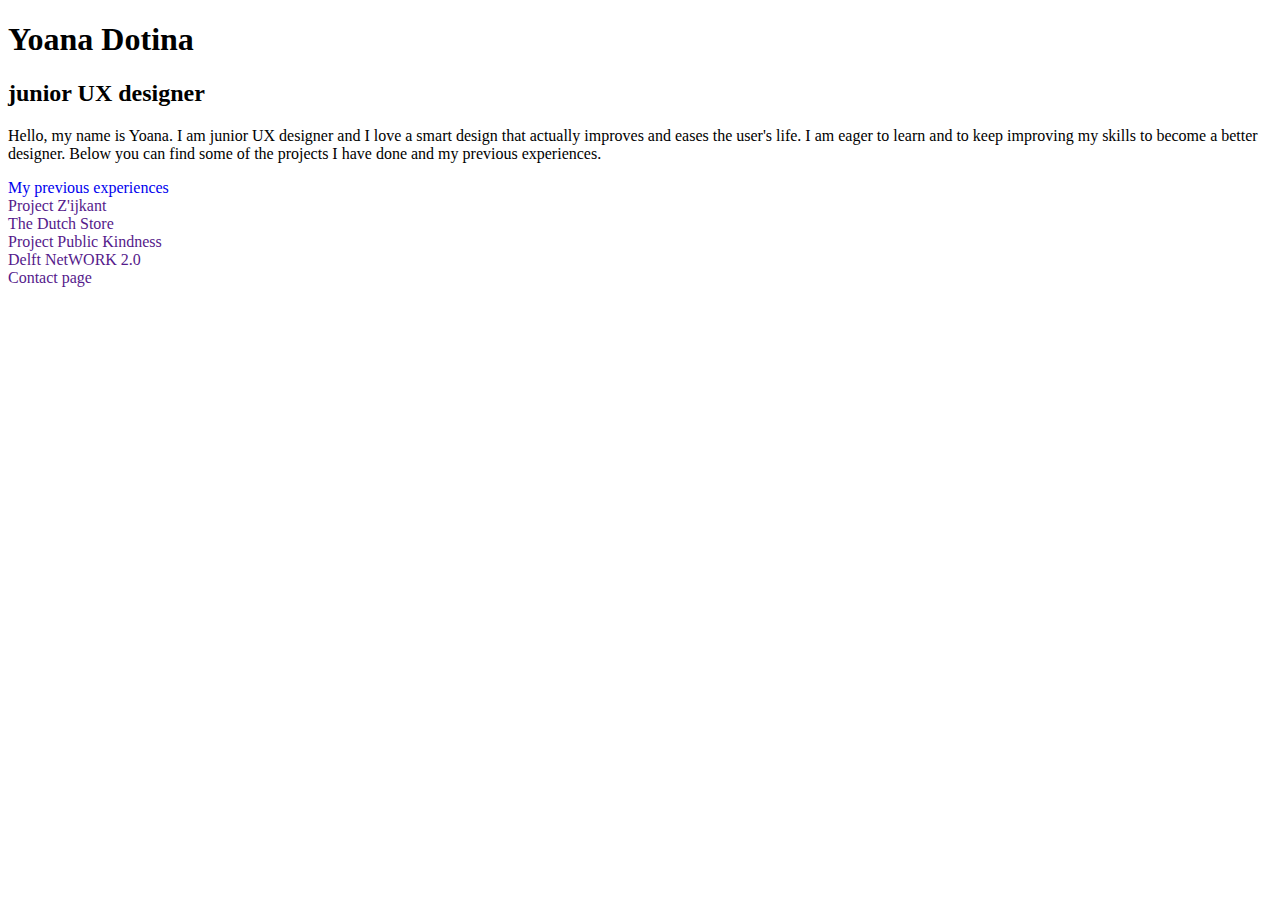
==== index.html @ 70673813 "Remove unnecessary style tag" ====
<!DOCTYPE html>
<html lang="en">

<head>
	<link rel="stylesheet" href="styles.css">
	<title>Yoana Dotina</title>
</head>

<body>
    <div class="introduction">
        <h1>Yoana Dotina</h1>

        <h2>junior UX designer</h2>

    </div>

    <div class="aboutme">
        <p>Hello, my name is Yoana. I am junior UX designer and I love a smart design that actually improves and eases the user's life. I am eager to learn and to keep improving my skills to become a better designer. Below you can find some of the projects I have done and my previous experiences.  </p>
    </div>

    <a style="text-decoration:none" href="https://yoanadotina.github.io/YoanaDotina/" target="_blank">
        <div class="cv">
            <p1>My previous experiences</p1>
        </div>
    </a>

    <a style="text-decoration:none" href="" target="_blank">
        <div class="cv">
            <p1>Project Z'ijkant</p1>
        </div>
    </a>

    <a style="text-decoration:none" href="" target="_blank">
        <div class="cv">
            <p1>The Dutch Store</p1>
        </div>
    </a>

    <a style="text-decoration:none" href="" target="_blank">
        <div class="cv">
            <p1>Project Public Kindness</p1>
        </div>
    </a>

    <a style="text-decoration:none" href="" target="_blank">
        <div class="cv">
            <p1>Delft NetWORK 2.0</p1>
        </div>
    </a>

    <a style="text-decoration:none" href="" target="_blank">
        <div class="cv">
            <p1>Contact page</p1>
        </div>
    </a>

</body>
</html>
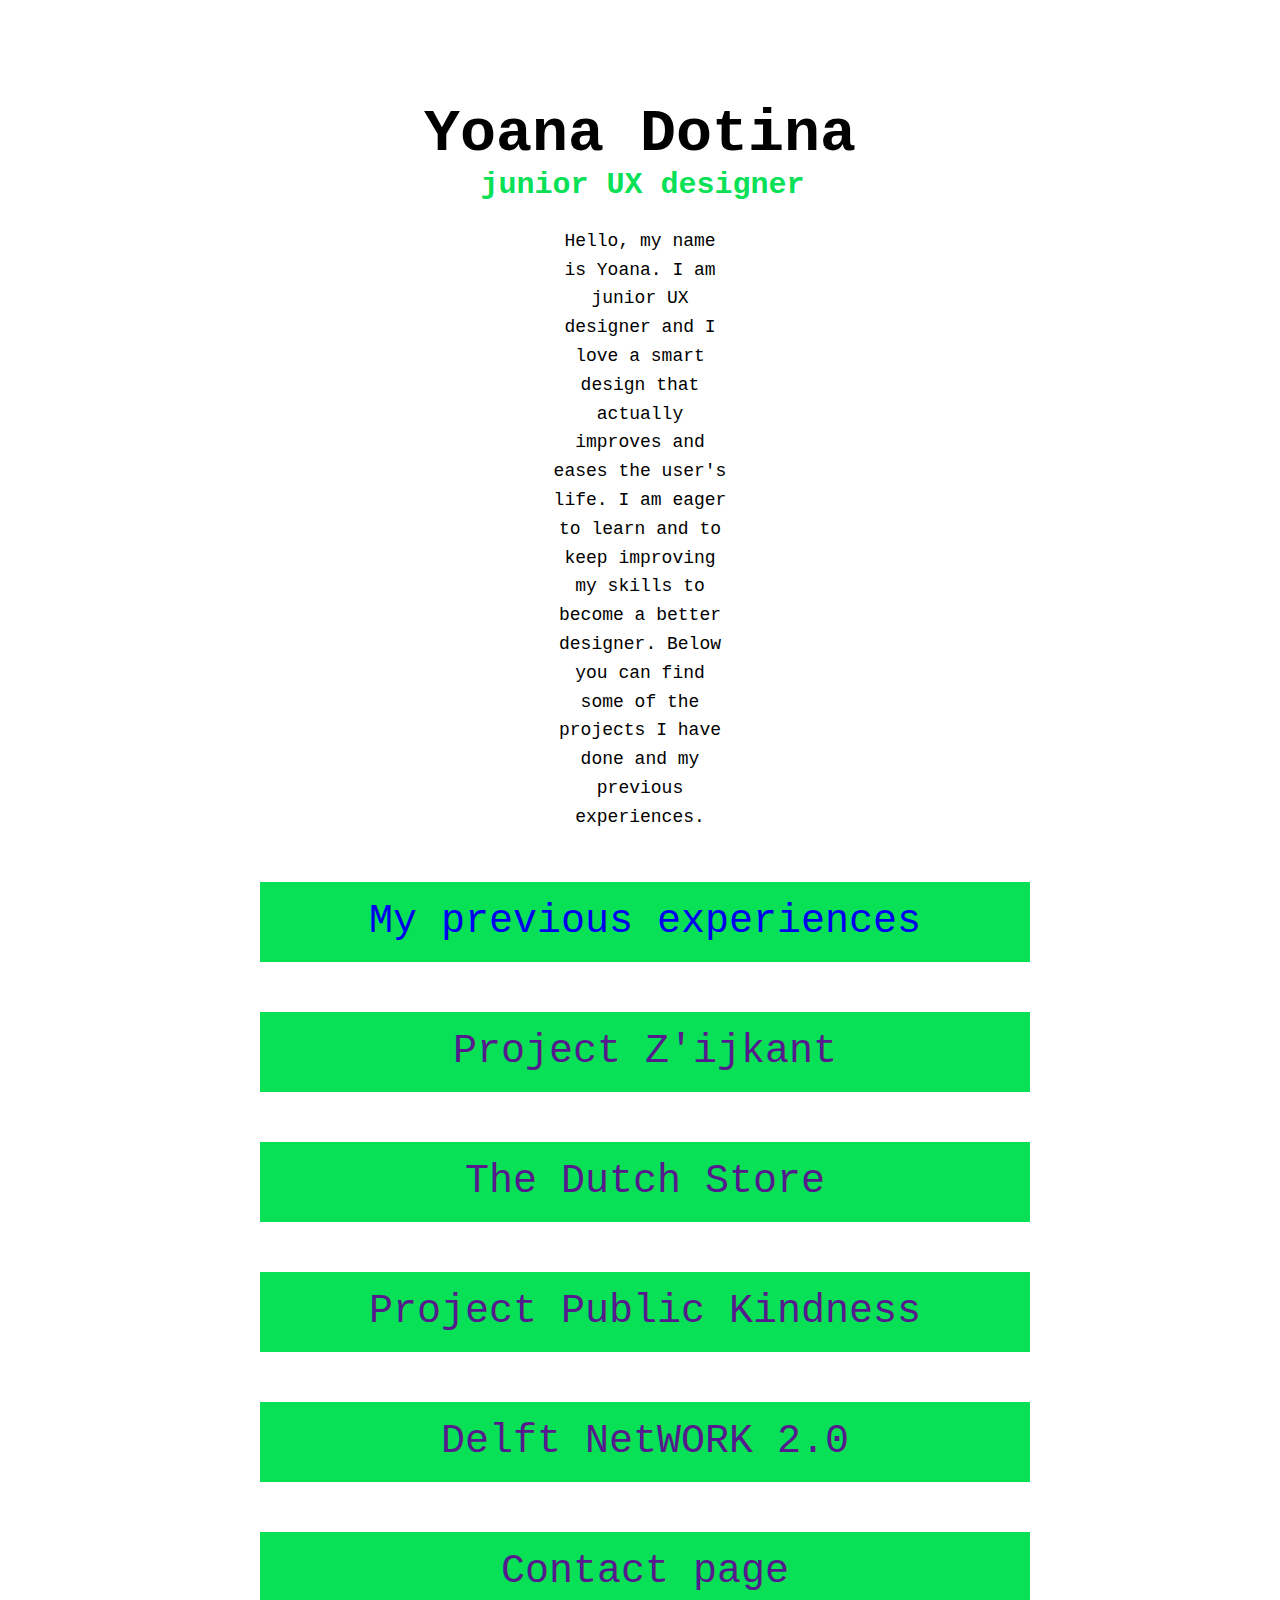
==== commit 3e6bb056: "Add new file" ====
--- a/index.html
+++ b/index.html
@@ -5,6 +5,12 @@
 	<link rel="stylesheet" href="styles.css">
 	<title>Yoana Dotina</title>
 </head>
+
+<style>
+    section {
+        display: block;
+    }
+</style>
 
 <body>
     <div class="introduction">
@@ -55,4 +61,4 @@
     </a>
 
 </body>
-</html>
+</html>--- a/styles.css
+++ b/styles.css
@@ -0,0 +1,58 @@
+body {
+            background-color: #FFFFFF;
+            margin-left: 250px;
+            margin-top: 100px;
+            margin-right: 250px;
+            margin-bottom: 100px; 
+}
+
+h1 {
+    text-align-last: center;
+            font-size: 60px;
+            color: #000;
+            margin-bottom: 0px;
+            font-family: Monaco, monospace;
+}
+
+h2 {
+    text-align-last: center;
+            font-size: 30px;
+            color: #08E055;
+            margin-top: 0px;
+            margin-left: 5px;
+            font-family: Monaco, monospace;
+}
+
+h3 {
+    font-size: 30px;
+    font-family: Monaco, monospace;
+    text-align: center;
+}
+
+.aboutme {
+    text-align:center;
+    font-family: Monaco, monospace;
+    font-size: 18px;
+    line-height: 1.6;
+    margin-left: 300px; 
+    margin-right: 300px; 
+
+}
+
+.cv {
+    background-color: #08E055;
+    margin-left: 10px;
+    margin-top: 50px;
+    height: 80px;
+    line-height: 80px;
+    text-align: center;
+}
+
+.cv:hover {
+    background-color:#11823a;
+}
+
+p1 {
+    font-family: Monaco, monospace;
+    font-size: 40px;   
+}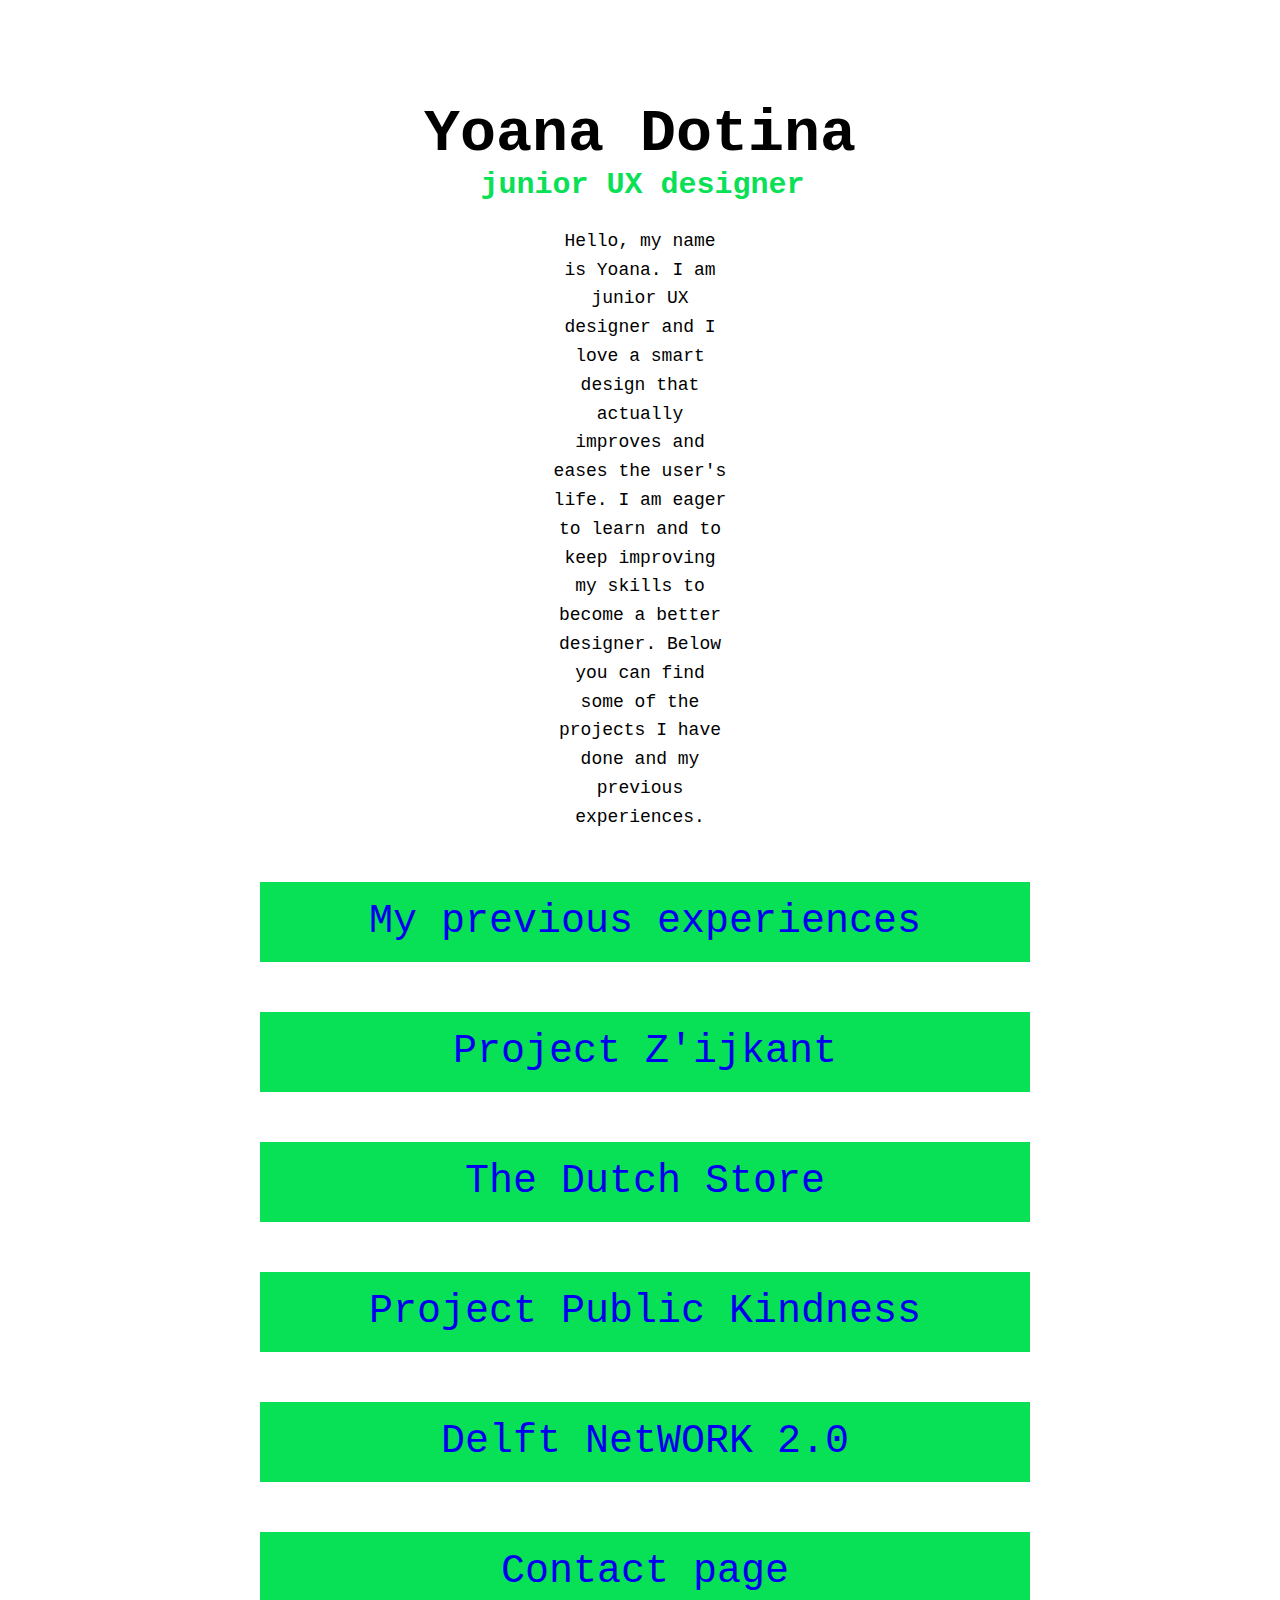
==== commit 5c14b19b: "Add pages and their links" ====
--- a/index.html
+++ b/index.html
@@ -24,37 +24,37 @@
         <p>Hello, my name is Yoana. I am junior UX designer and I love a smart design that actually improves and eases the user's life. I am eager to learn and to keep improving my skills to become a better designer. Below you can find some of the projects I have done and my previous experiences.  </p>
     </div>
 
-    <a style="text-decoration:none" href="https://yoanadotina.github.io/YoanaDotina/" target="_blank">
+    <a style="text-decoration:none" href="https://yoanadotina.github.io/YoanaDotina/MyExperiences" target="_blank">
         <div class="cv">
             <p1>My previous experiences</p1>
         </div>
     </a>
 
-    <a style="text-decoration:none" href="" target="_blank">
+    <a style="text-decoration:none" href="https://yoanadotina.github.io/YoanaDotina/Project1" target="_blank">
         <div class="cv">
             <p1>Project Z'ijkant</p1>
         </div>
     </a>
 
-    <a style="text-decoration:none" href="" target="_blank">
+    <a style="text-decoration:none" href="https://yoanadotina.github.io/YoanaDotina/Project2" target="_blank">
         <div class="cv">
             <p1>The Dutch Store</p1>
         </div>
     </a>
 
-    <a style="text-decoration:none" href="" target="_blank">
+    <a style="text-decoration:none" href="https://yoanadotina.github.io/YoanaDotina/Project3" target="_blank">
         <div class="cv">
             <p1>Project Public Kindness</p1>
         </div>
     </a>
 
-    <a style="text-decoration:none" href="" target="_blank">
+    <a style="text-decoration:none" href="https://yoanadotina.github.io/YoanaDotina/Project4" target="_blank">
         <div class="cv">
             <p1>Delft NetWORK 2.0</p1>
         </div>
     </a>
 
-    <a style="text-decoration:none" href="" target="_blank">
+    <a style="text-decoration:none" href="https://yoanadotina.github.io/YoanaDotina/ContactPage" target="_blank">
         <div class="cv">
             <p1>Contact page</p1>
         </div>
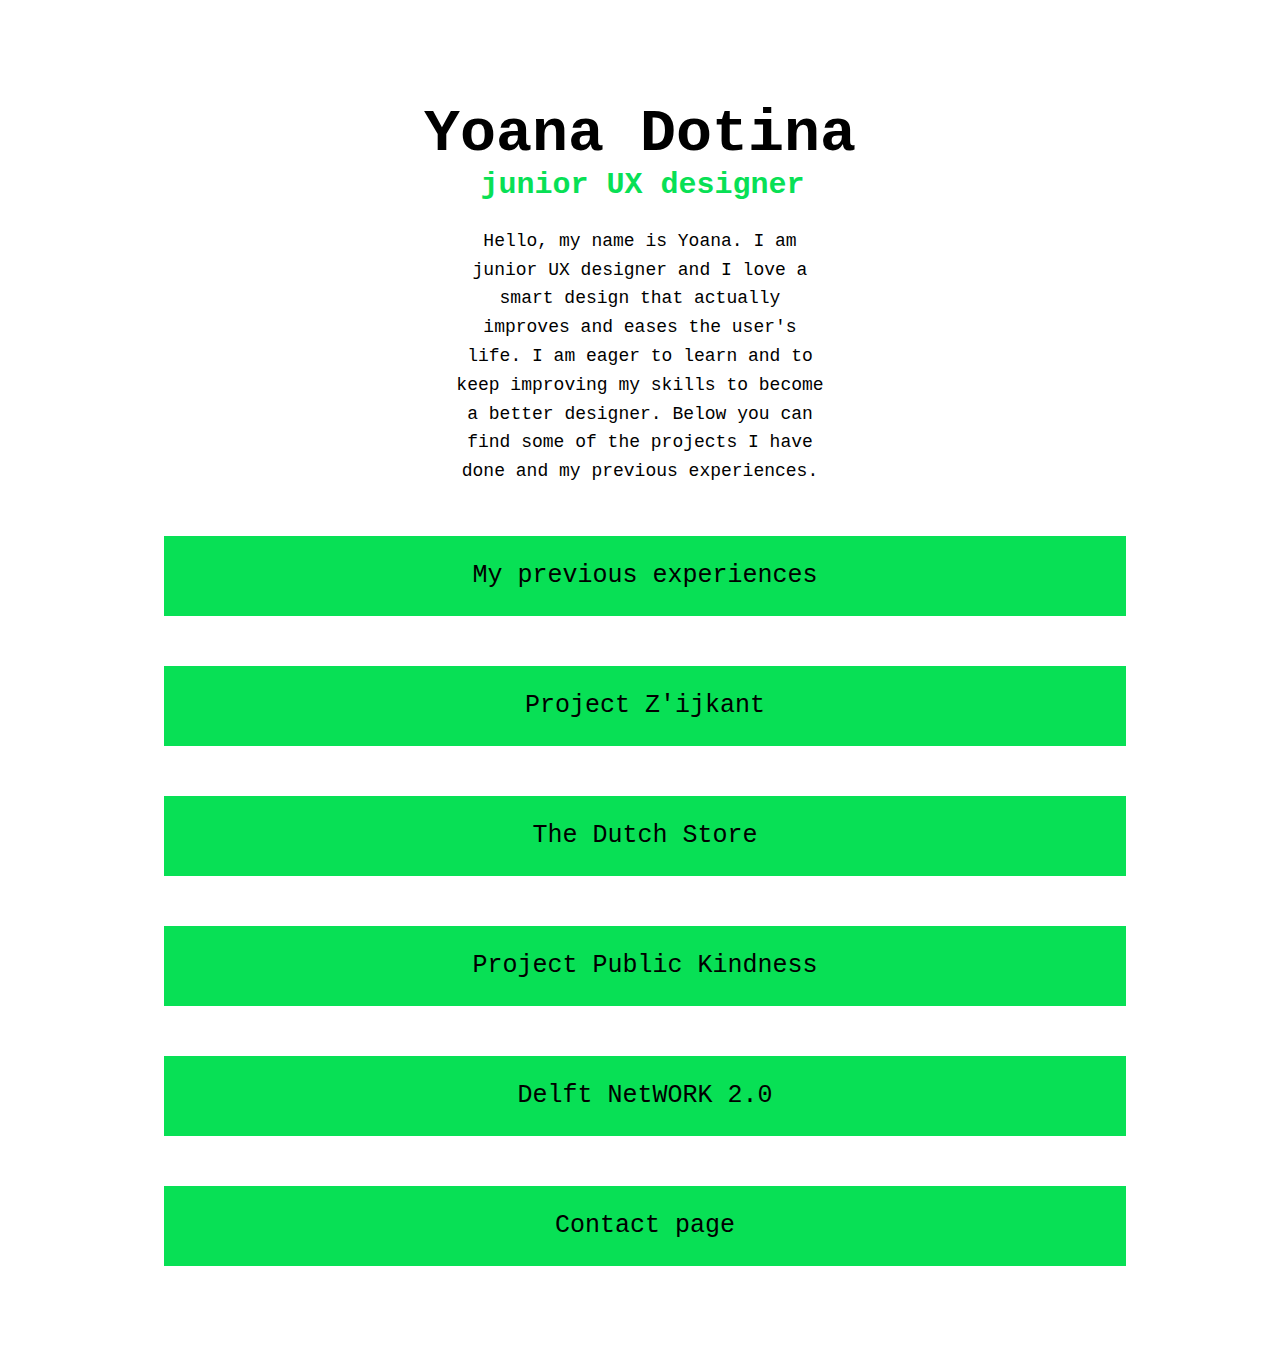
==== commit 91e3296d: "add pictures and comments" ====
--- a/index.html
+++ b/index.html
@@ -20,40 +20,47 @@
 
     </div>
 
+    <!-- Describing text about me -->
     <div class="aboutme">
         <p>Hello, my name is Yoana. I am junior UX designer and I love a smart design that actually improves and eases the user's life. I am eager to learn and to keep improving my skills to become a better designer. Below you can find some of the projects I have done and my previous experiences.  </p>
     </div>
 
+    <!-- My previous experiences -->
     <a style="text-decoration:none" href="https://yoanadotina.github.io/YoanaDotina/MyExperiences" target="_blank">
         <div class="cv">
             <p1>My previous experiences</p1>
         </div>
     </a>
 
+    <!-- Project Z'ijkant -->
     <a style="text-decoration:none" href="https://yoanadotina.github.io/YoanaDotina/Project1" target="_blank">
         <div class="cv">
             <p1>Project Z'ijkant</p1>
         </div>
     </a>
 
+    <!-- The Dutch Store -->
     <a style="text-decoration:none" href="https://yoanadotina.github.io/YoanaDotina/Project2" target="_blank">
         <div class="cv">
             <p1>The Dutch Store</p1>
         </div>
     </a>
 
+    <!-- Project Public Kindness -->
     <a style="text-decoration:none" href="https://yoanadotina.github.io/YoanaDotina/Project3" target="_blank">
         <div class="cv">
             <p1>Project Public Kindness</p1>
         </div>
     </a>
 
+    <!-- Delft NetWORK -->
     <a style="text-decoration:none" href="https://yoanadotina.github.io/YoanaDotina/Project4" target="_blank">
         <div class="cv">
             <p1>Delft NetWORK 2.0</p1>
         </div>
     </a>
 
+    <!-- Contact page -->
     <a style="text-decoration:none" href="https://yoanadotina.github.io/YoanaDotina/ContactPage" target="_blank">
         <div class="cv">
             <p1>Contact page</p1>
--- a/styles.css
+++ b/styles.css
@@ -1,19 +1,23 @@
+/* Background settings of main page*/
 body {
             background-color: #FFFFFF;
-            margin-left: 250px;
+            margin-left: 12%;
             margin-top: 100px;
-            margin-right: 250px;
+            margin-right: 12%;
             margin-bottom: 100px; 
 }
 
+/* Heading Yoana Dotina settings + headings of all other pages */
 h1 {
     text-align-last: center;
             font-size: 60px;
             color: #000;
             margin-bottom: 0px;
             font-family: Monaco, monospace;
+
 }
 
+/*Heading junior UX designer settings*/
 h2 {
     text-align-last: center;
             font-size: 30px;
@@ -23,12 +27,14 @@
             font-family: Monaco, monospace;
 }
 
+/* My experiences columns heading */
 h3 {
     font-size: 30px;
     font-family: Monaco, monospace;
     text-align: center;
 }
 
+/* Describing text about me on the landing page */
 .aboutme {
     text-align:center;
     font-family: Monaco, monospace;
@@ -39,6 +45,7 @@
 
 }
 
+/* Formatting of all the containers */
 .cv {
     background-color: #08E055;
     margin-left: 10px;
@@ -46,13 +53,36 @@
     height: 80px;
     line-height: 80px;
     text-align: center;
+    
+
 }
 
+/* Hovering of containers */
 .cv:hover {
     background-color:#11823a;
 }
 
+/* Formatting text in containers */
 p1 {
     font-family: Monaco, monospace;
-    font-size: 40px;   
+    font-size: 25px;
+    color: black;
+}
+
+/* Formatting text in additional pages */
+.format {
+    margin-right: 40px;
+    margin-left: 40px;
+    text-align: justify;
+    line-height: 1.6;
+    font-family: Monaco, monospace;
+}
+
+/* Picture formatting */
+.center {
+    display: block;
+    margin-left: auto;
+    margin-right: auto;
+    width: 50%;
+    margin-bottom: 50px;
 }